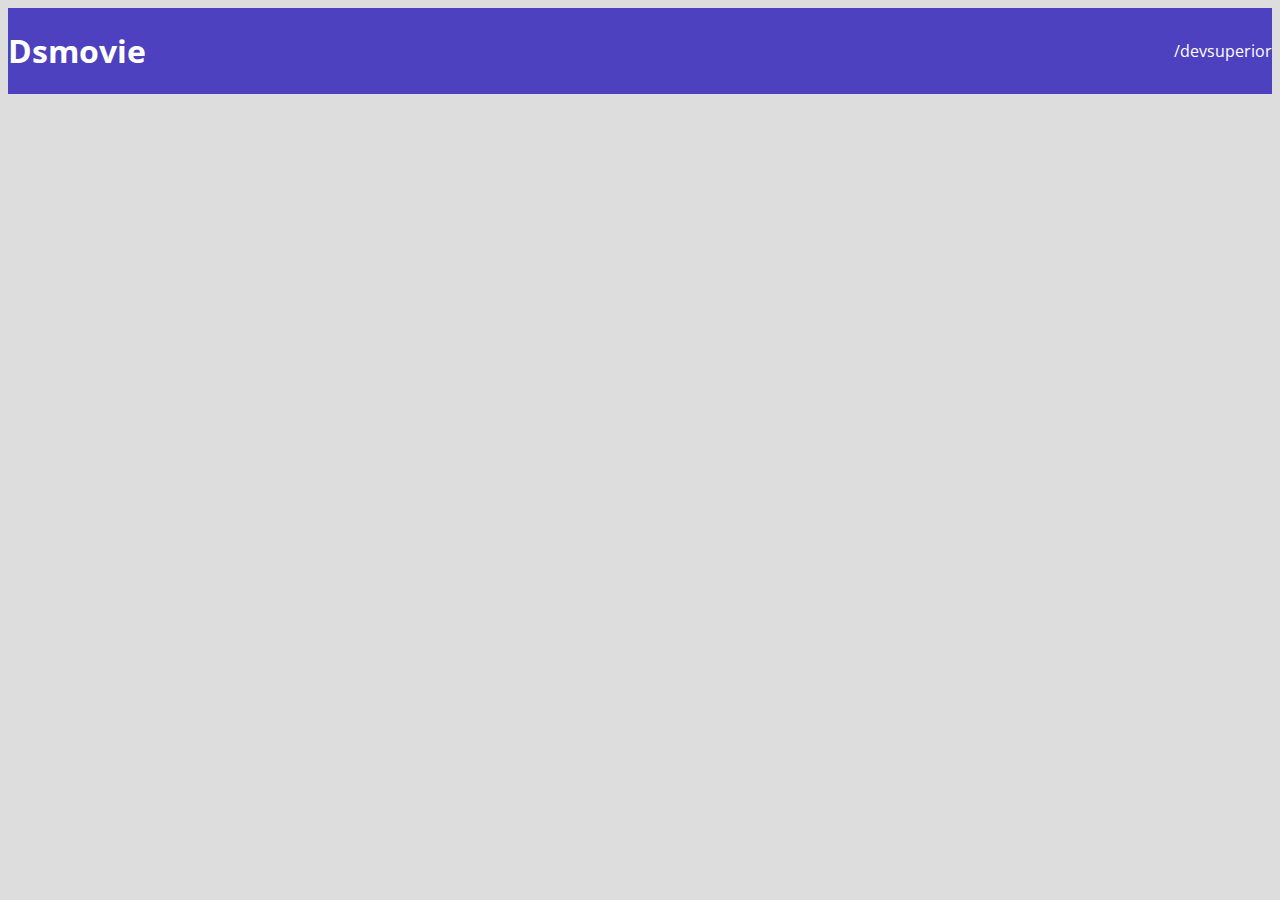
==== index.html @ 6c4e078e "Barra superior PARTE 1" ====
<!DOCTYPE html>
<html lang="pt-br">
<head>
  <meta charset="UTF-8">
  <meta http-equiv="X-UA-Compatible" content="IE=edge">
  <meta name="viewport" content="width=device-width, initial-scale=1.0">
  <title>Dsmovie</title>
  <link href="https://cdn.jsdelivr.net/npm/bootstrap@5.1.3/dist/css/bootstrap.min.css" rel="stylesheet" integrity="sha384-1BmE4kWBq78iYhFldvKuhfTAU6auU8tT94WrHftjDbrCEXSU1oBoqyl2QvZ6jIW3" crossorigin="anonymous">
  <link rel="stylesheet" href="css/styles.css">

</head>
<body>
 <header>
   <nav class="container">
     <h1>Dsmovie</h1>
     <a href="https://github.com/devsuperior" >/devsuperior</a>
   </nav>
 </header>
</body>
</html>
---- css/styles.css ----
@import url('https://fonts.googleapis.com/css2?family=Open+Sans:wght@300;400;700&display=swap');
* {
  box-sizing: border-box;
  font-family: 'Open Sans', sans-serif;
}

html, body {
  background-color: #ddd;
}

header {
  background-color: #4D41C0;
  color: #FFFF;
  ;
}

nav {
  display: flex;
  align-items: center;
  justify-content: space-between;
}

a,a:hover {
  text-decoration: none;
  color: unset;
}
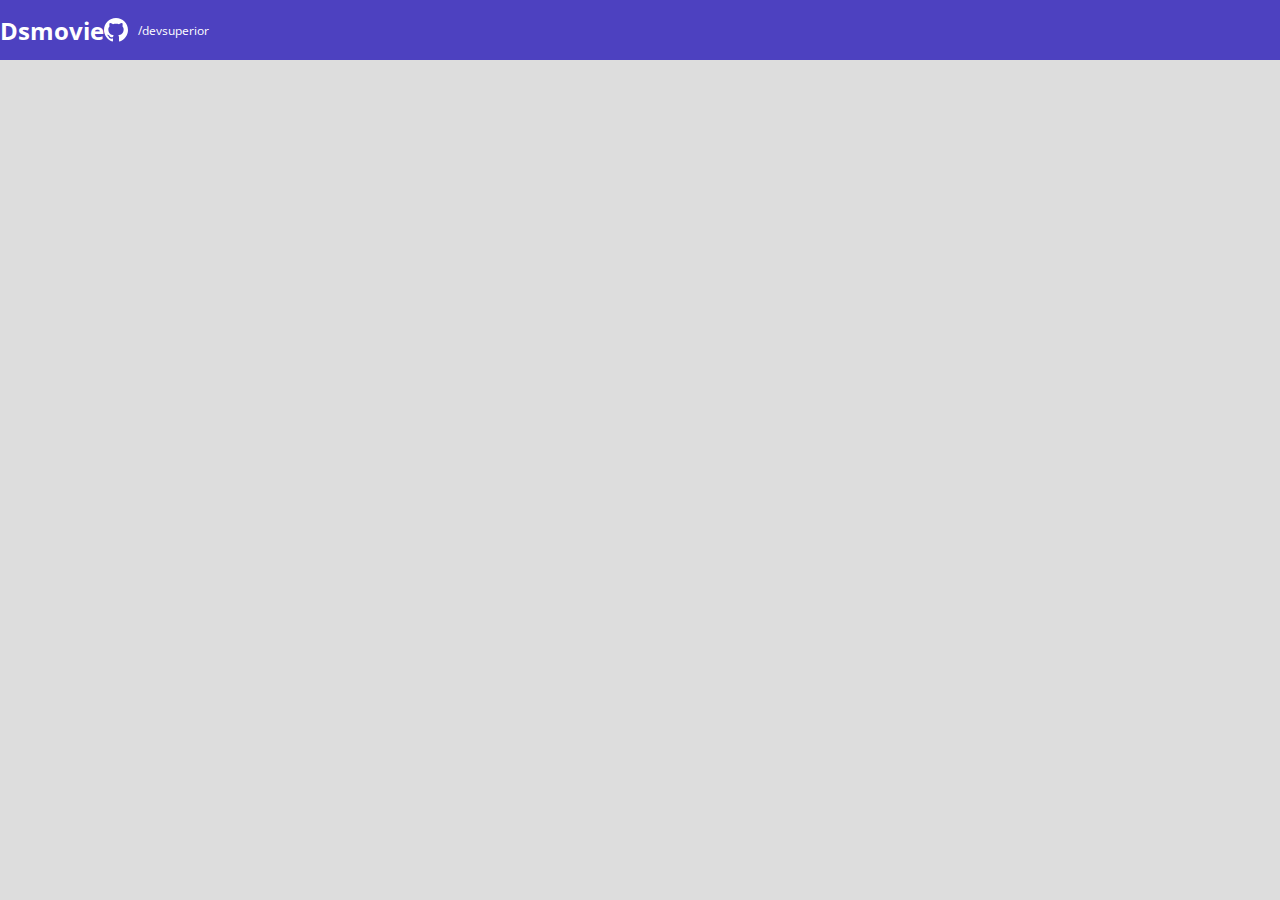
==== commit e75e3b6f: "Barra superior PARTE 2" ====
--- a/index.html
+++ b/index.html
@@ -13,7 +13,11 @@
  <header>
    <nav class="container">
      <h1>Dsmovie</h1>
-     <a href="https://github.com/devsuperior" >/devsuperior</a>
+     <div class="dsmovia-contact-container">
+      <img src="img/github.svg" alt="github">
+      <a href="https://github.com/devsuperior" >/devsuperior</a>
+     </div>
+     
    </nav>
  </header>
 </body>
--- a/css/styles.css
+++ b/css/styles.css
@@ -1,17 +1,31 @@
 @import url('https://fonts.googleapis.com/css2?family=Open+Sans:wght@300;400;700&display=swap');
+
+:root {
+  --bg-gray: #ddd;
+  --color-primary: #4D41C0;
+  --white: #fff;
+}
+
 * {
+  margin: 0;
   box-sizing: border-box;
   font-family: 'Open Sans', sans-serif;
 }
 
+h1,h2,h3,h4,h5,h6 {
+  margin: 0;
+}
+
 html, body {
-  background-color: #ddd;
+  background-color: var(--bg-gray);
 }
 
 header {
-  background-color: #4D41C0;
-  color: #FFFF;
-  ;
+  background-color: var(--color-primary);
+  color: var(--white);
+  height: 60px;
+  display: flex;
+  align-items: center;
 }
 
 nav {
@@ -20,7 +34,25 @@
   justify-content: space-between;
 }
 
+nav h1 {
+  font-size: 24px;
+  font-weight: 700;
+}
+
+nav a {
+  font-size: 12px;
+  font-weight: 400;
+}
+
 a,a:hover {
   text-decoration: none;
   color: unset;
+}
+
+.dsmovia-contact-container{
+  display: flex;
+  align-items: center;
+}
+.dsmovia-contact-container img{
+  margin-right: 10px;
 }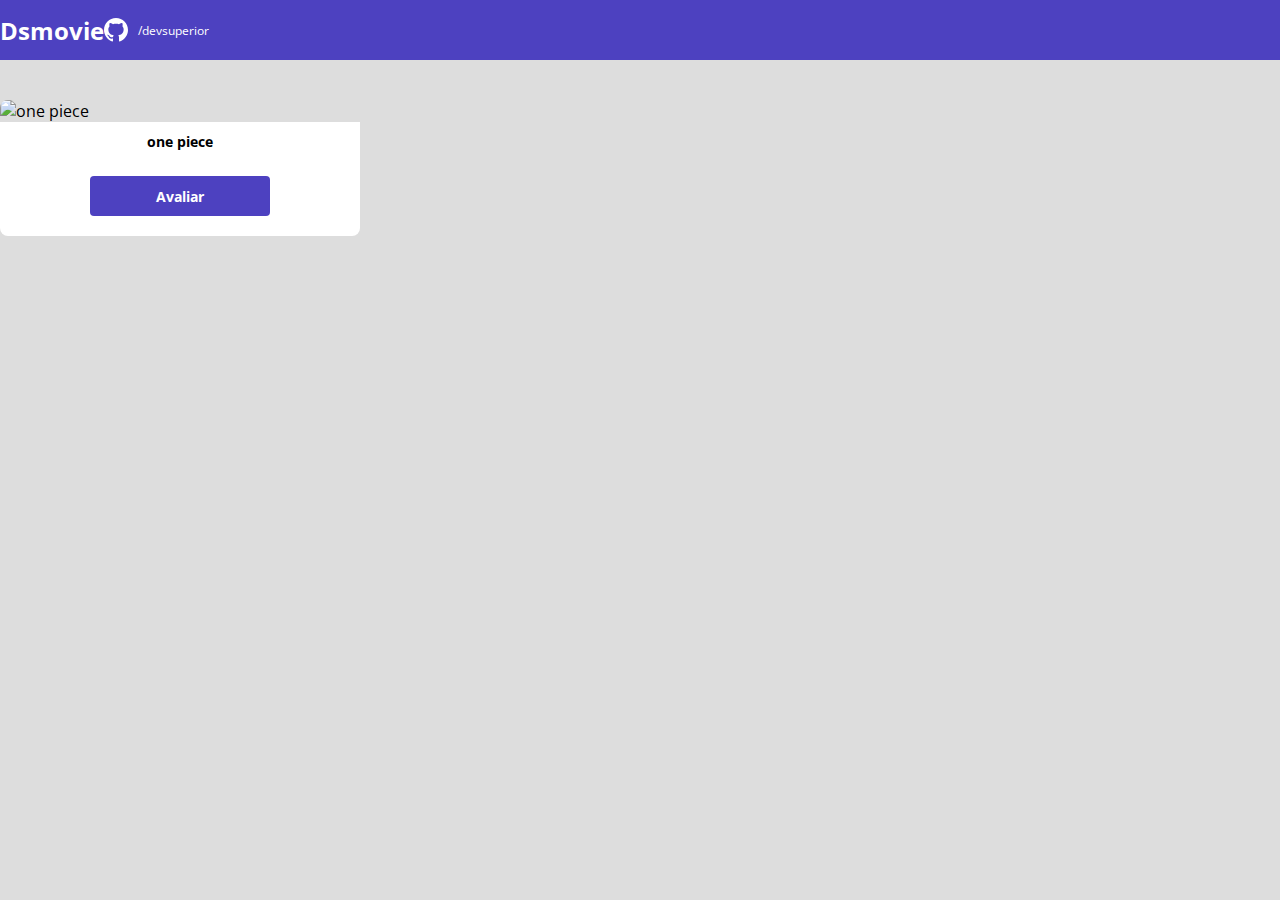
==== commit 56ada08d: "Card de filme" ====
--- a/index.html
+++ b/index.html
@@ -20,5 +20,18 @@
      
    </nav>
  </header>
+ <main>
+   <section id="dsmovie-card-list" class="container">
+     <div class="dsmovie-card">
+     <img src="https://www.themoviedb.org/t/p/w533_and_h300_bestv2/iCK2cw43Zb4dppHvufJg0RXaVes.jpg" alt="one piece">
+     <div class="dsmovie-card-description">
+       <h3>one piece</h3>
+       <a class="dsmovie-btn" href="form.htlm">Avaliar</a>
+      
+     </div>
+
+     </div>
+   </section>
+ </main>
 </body>
 </html>--- a/css/styles.css
+++ b/css/styles.css
@@ -2,6 +2,7 @@
 
 :root {
   --bg-gray: #ddd;
+  --text-gray:#4a4a4a;
   --color-primary: #4D41C0;
   --white: #fff;
 }
@@ -55,4 +56,46 @@
 }
 .dsmovia-contact-container img{
   margin-right: 10px;
+}
+#dsmovie-card-list{
+  padding: 40px 0;
+}
+
+.dsmovie-card{
+  width: 360px;
+ 
+}
+
+.dsmovie-card img{
+  width: 100%;
+  border-radius: 8px 8px 0 0;
+}
+
+.dsmovie-card-description{
+  background-color: var(--white);
+  padding: 10px 0 20px 0;
+  display: flex;
+  flex-direction: column;
+  align-items: center;
+  border-radius: 0 0 8px 8px;
+}
+
+.dsmovie-card-description h3{
+  font-size: 14px;
+  font-weight: 700;
+  margin-bottom: 25px;
+  
+}
+
+.dsmovie-btn, .dsmovie-btn:hover{
+  width: 180px;
+  height: 40px;
+  background-color: var(--color-primary);
+  color: var(--white);
+  font-size: 14px;
+  font-weight: 700;
+  display: flex;
+  align-items: center;
+  justify-content: center;
+  border-radius: 4px;
 }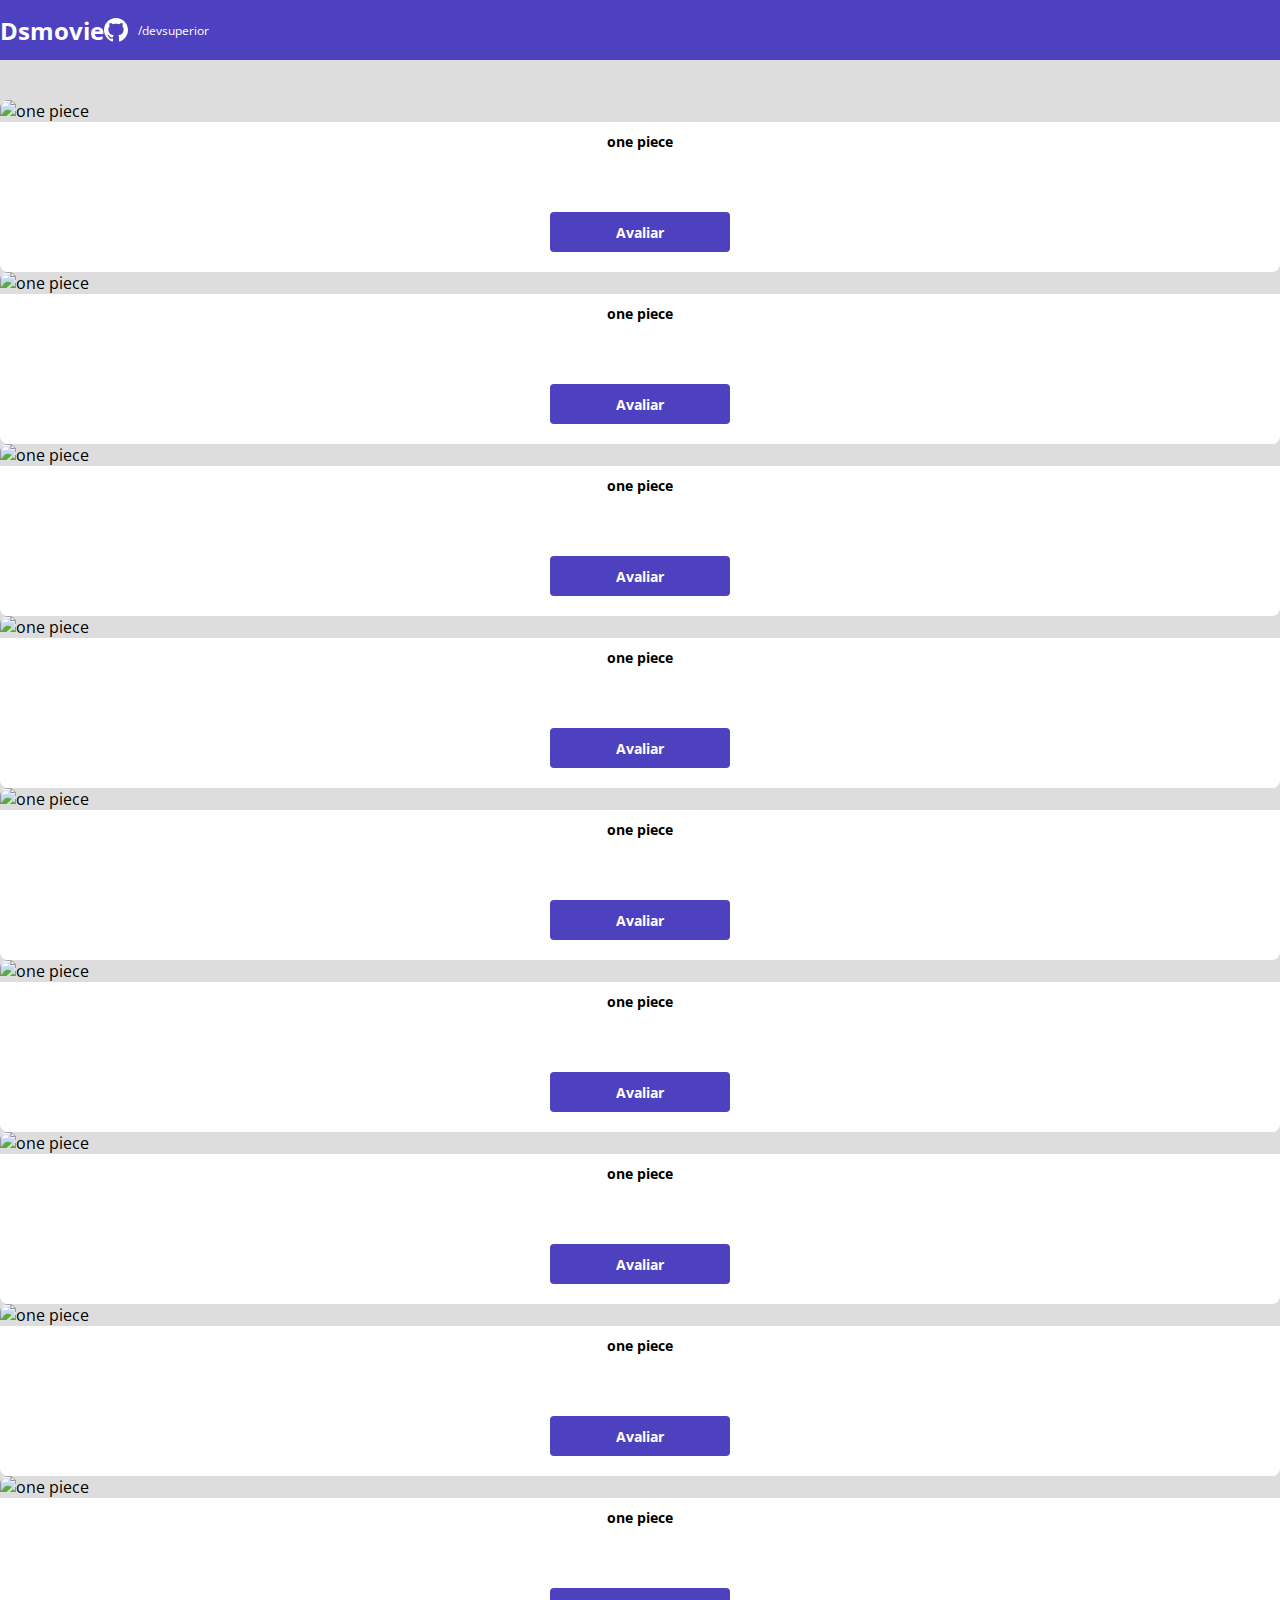
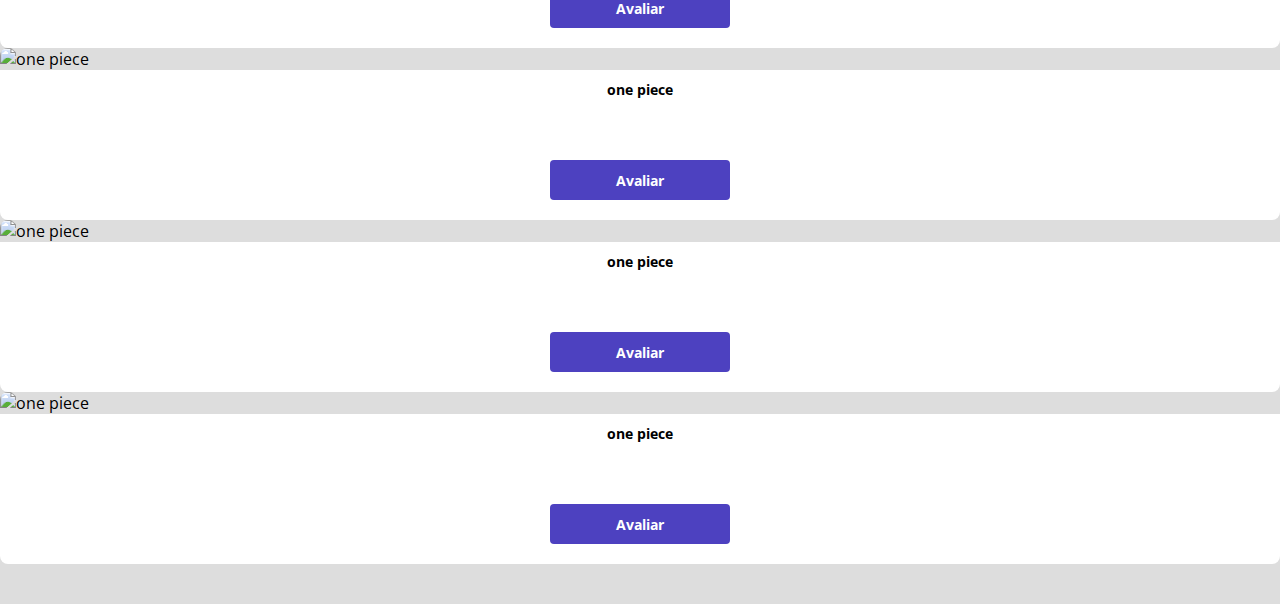
==== commit c8cadc2a: "Listagem de cards" ====
--- a/index.html
+++ b/index.html
@@ -22,15 +22,131 @@
  </header>
  <main>
    <section id="dsmovie-card-list" class="container">
-     <div class="dsmovie-card">
-     <img src="https://www.themoviedb.org/t/p/w533_and_h300_bestv2/iCK2cw43Zb4dppHvufJg0RXaVes.jpg" alt="one piece">
-     <div class="dsmovie-card-description">
-       <h3>one piece</h3>
-       <a class="dsmovie-btn" href="form.htlm">Avaliar</a>
-      
-     </div>
+    
+<div class="row">
+  <div class="col-sm-6 col-lg-4 col-xl-3 mb-3">
+    <div class="dsmovie-card">
+      <img src="https://www.themoviedb.org/t/p/w533_and_h300_bestv2/iCK2cw43Zb4dppHvufJg0RXaVes.jpg" alt="one piece">
+      <div class="dsmovie-card-description">
+        <h3>one piece</h3>
+        <a class="dsmovie-btn" href="form.htlm">Avaliar</a>
+      </div>
+      </div>
+  </div>
 
-     </div>
+  <div class="col-sm-6 col-lg-4 col-xl-3 mb-3">
+    <div class="dsmovie-card">
+      <img src="https://www.themoviedb.org/t/p/w533_and_h300_bestv2/iCK2cw43Zb4dppHvufJg0RXaVes.jpg" alt="one piece">
+      <div class="dsmovie-card-description">
+        <h3>one piece</h3>
+        <a class="dsmovie-btn" href="form.htlm">Avaliar</a>
+      </div>
+      </div>
+  </div>
+
+  <div class="col-sm-6 col-lg-4 col-xl-3 mb-3">
+    <div class="dsmovie-card">
+      <img src="https://www.themoviedb.org/t/p/w533_and_h300_bestv2/iCK2cw43Zb4dppHvufJg0RXaVes.jpg" alt="one piece">
+      <div class="dsmovie-card-description">
+        <h3>one piece</h3>
+        <a class="dsmovie-btn" href="form.htlm">Avaliar</a>
+      </div>
+      </div>
+  </div>
+
+  <div class="col-sm-6 col-lg-4 col-xl-3 mb-3">
+    <div class="dsmovie-card">
+      <img src="https://www.themoviedb.org/t/p/w533_and_h300_bestv2/iCK2cw43Zb4dppHvufJg0RXaVes.jpg" alt="one piece">
+      <div class="dsmovie-card-description">
+        <h3>one piece</h3>
+        <a class="dsmovie-btn" href="form.htlm">Avaliar</a>
+      </div>
+      </div>
+  </div>
+
+  <div class="col-sm-6 col-lg-4 col-xl-3 mb-3">
+    <div class="dsmovie-card">
+      <img src="https://www.themoviedb.org/t/p/w533_and_h300_bestv2/iCK2cw43Zb4dppHvufJg0RXaVes.jpg" alt="one piece">
+      <div class="dsmovie-card-description">
+        <h3>one piece</h3>
+        <a class="dsmovie-btn" href="form.htlm">Avaliar</a>
+      </div>
+      </div>
+  </div>
+  
+  <div class="col-sm-6 col-lg-4 col-xl-3 mb-3">
+    <div class="dsmovie-card">
+      <img src="https://www.themoviedb.org/t/p/w533_and_h300_bestv2/iCK2cw43Zb4dppHvufJg0RXaVes.jpg" alt="one piece">
+      <div class="dsmovie-card-description">
+        <h3>one piece</h3>
+        <a class="dsmovie-btn" href="form.htlm">Avaliar</a>
+      </div>
+      </div>
+  </div>
+
+  <div class="col-sm-6 col-lg-4 col-xl-3 mb-3">
+    <div class="dsmovie-card">
+      <img src="https://www.themoviedb.org/t/p/w533_and_h300_bestv2/iCK2cw43Zb4dppHvufJg0RXaVes.jpg" alt="one piece">
+      <div class="dsmovie-card-description">
+        <h3>one piece</h3>
+        <a class="dsmovie-btn" href="form.htlm">Avaliar</a>
+      </div>
+      </div>
+  </div>
+
+  <div class="col-sm-6 col-lg-4 col-xl-3 mb-3">
+    <div class="dsmovie-card">
+      <img src="https://www.themoviedb.org/t/p/w533_and_h300_bestv2/iCK2cw43Zb4dppHvufJg0RXaVes.jpg" alt="one piece">
+      <div class="dsmovie-card-description">
+        <h3>one piece</h3>
+        <a class="dsmovie-btn" href="form.htlm">Avaliar</a>
+      </div>
+      </div>
+  </div>
+
+  <div class="col-sm-6 col-lg-4 col-xl-3 mb-3">
+    <div class="dsmovie-card">
+      <img src="https://www.themoviedb.org/t/p/w533_and_h300_bestv2/iCK2cw43Zb4dppHvufJg0RXaVes.jpg" alt="one piece">
+      <div class="dsmovie-card-description">
+        <h3>one piece</h3>
+        <a class="dsmovie-btn" href="form.htlm">Avaliar</a>
+      </div>
+      </div>
+  </div>
+
+  <div class="col-sm-6 col-lg-4 col-xl-3 mb-3">
+    <div class="dsmovie-card">
+      <img src="https://www.themoviedb.org/t/p/w533_and_h300_bestv2/iCK2cw43Zb4dppHvufJg0RXaVes.jpg" alt="one piece">
+      <div class="dsmovie-card-description">
+        <h3>one piece</h3>
+        <a class="dsmovie-btn" href="form.htlm">Avaliar</a>
+      </div>
+      </div>
+  </div>
+
+  <div class="col-sm-6 col-lg-4 col-xl-3 mb-3">
+    <div class="dsmovie-card">
+      <img src="https://www.themoviedb.org/t/p/w533_and_h300_bestv2/iCK2cw43Zb4dppHvufJg0RXaVes.jpg" alt="one piece">
+      <div class="dsmovie-card-description">
+        <h3>one piece</h3>
+        <a class="dsmovie-btn" href="form.htlm">Avaliar</a>
+      </div>
+      </div>
+  </div>
+
+  <div class="col-sm-6 col-lg-4 col-xl-3 mb-3">
+    <div class="dsmovie-card">
+      <img src="https://www.themoviedb.org/t/p/w533_and_h300_bestv2/iCK2cw43Zb4dppHvufJg0RXaVes.jpg" alt="one piece">
+      <div class="dsmovie-card-description">
+        <h3>one piece</h3>
+        <a class="dsmovie-btn" href="form.htlm">Avaliar</a>
+      </div>
+      </div>
+  </div>
+    
+</div>
+
+   
    </section>
  </main>
 </body>
--- a/css/styles.css
+++ b/css/styles.css
@@ -62,7 +62,7 @@
 }
 
 .dsmovie-card{
-  width: 360px;
+  width: 100%;
  
 }
 
@@ -73,17 +73,20 @@
 
 .dsmovie-card-description{
   background-color: var(--white);
-  padding: 10px 0 20px 0;
+  padding: 10px 20px 20px 20px;
   display: flex;
   flex-direction: column;
   align-items: center;
+  justify-content: space-between;
   border-radius: 0 0 8px 8px;
+  min-height: 150px;
 }
 
 .dsmovie-card-description h3{
   font-size: 14px;
   font-weight: 700;
   margin-bottom: 25px;
+  text-align: center;
   
 }
 
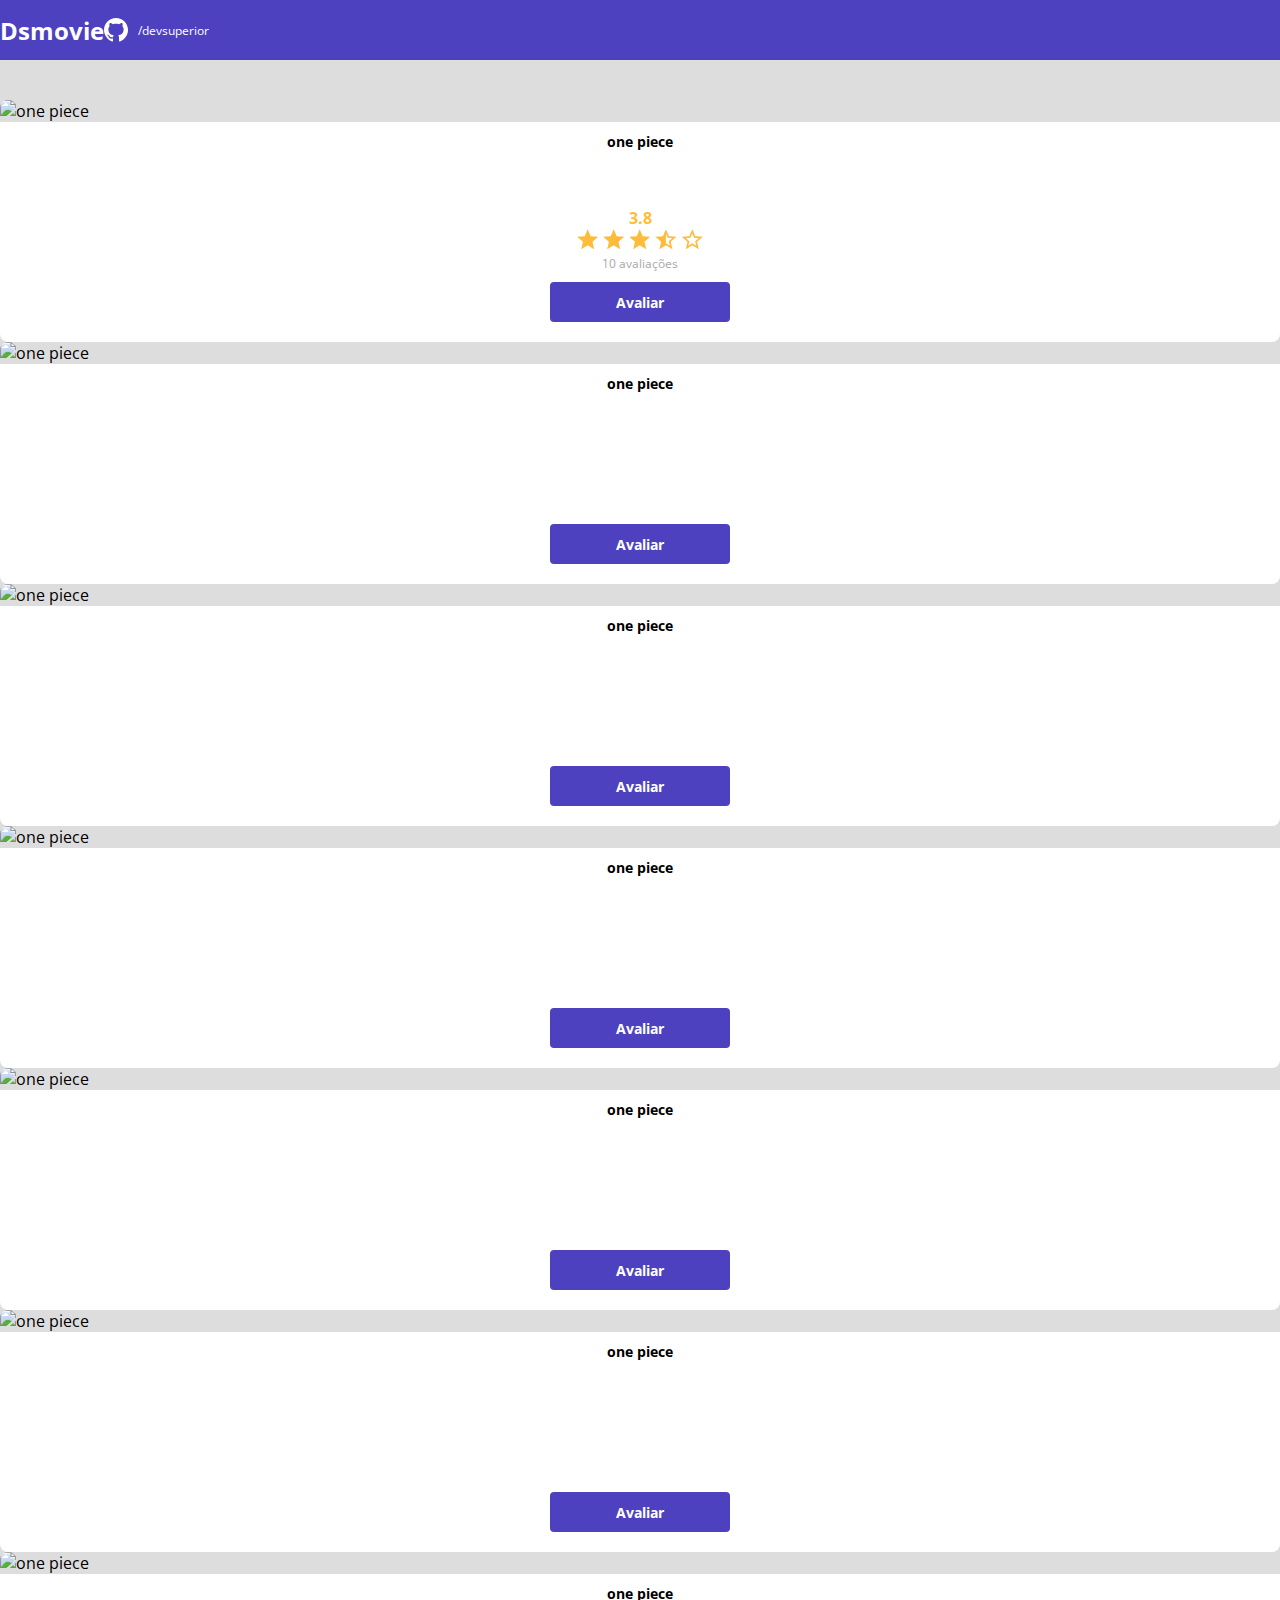
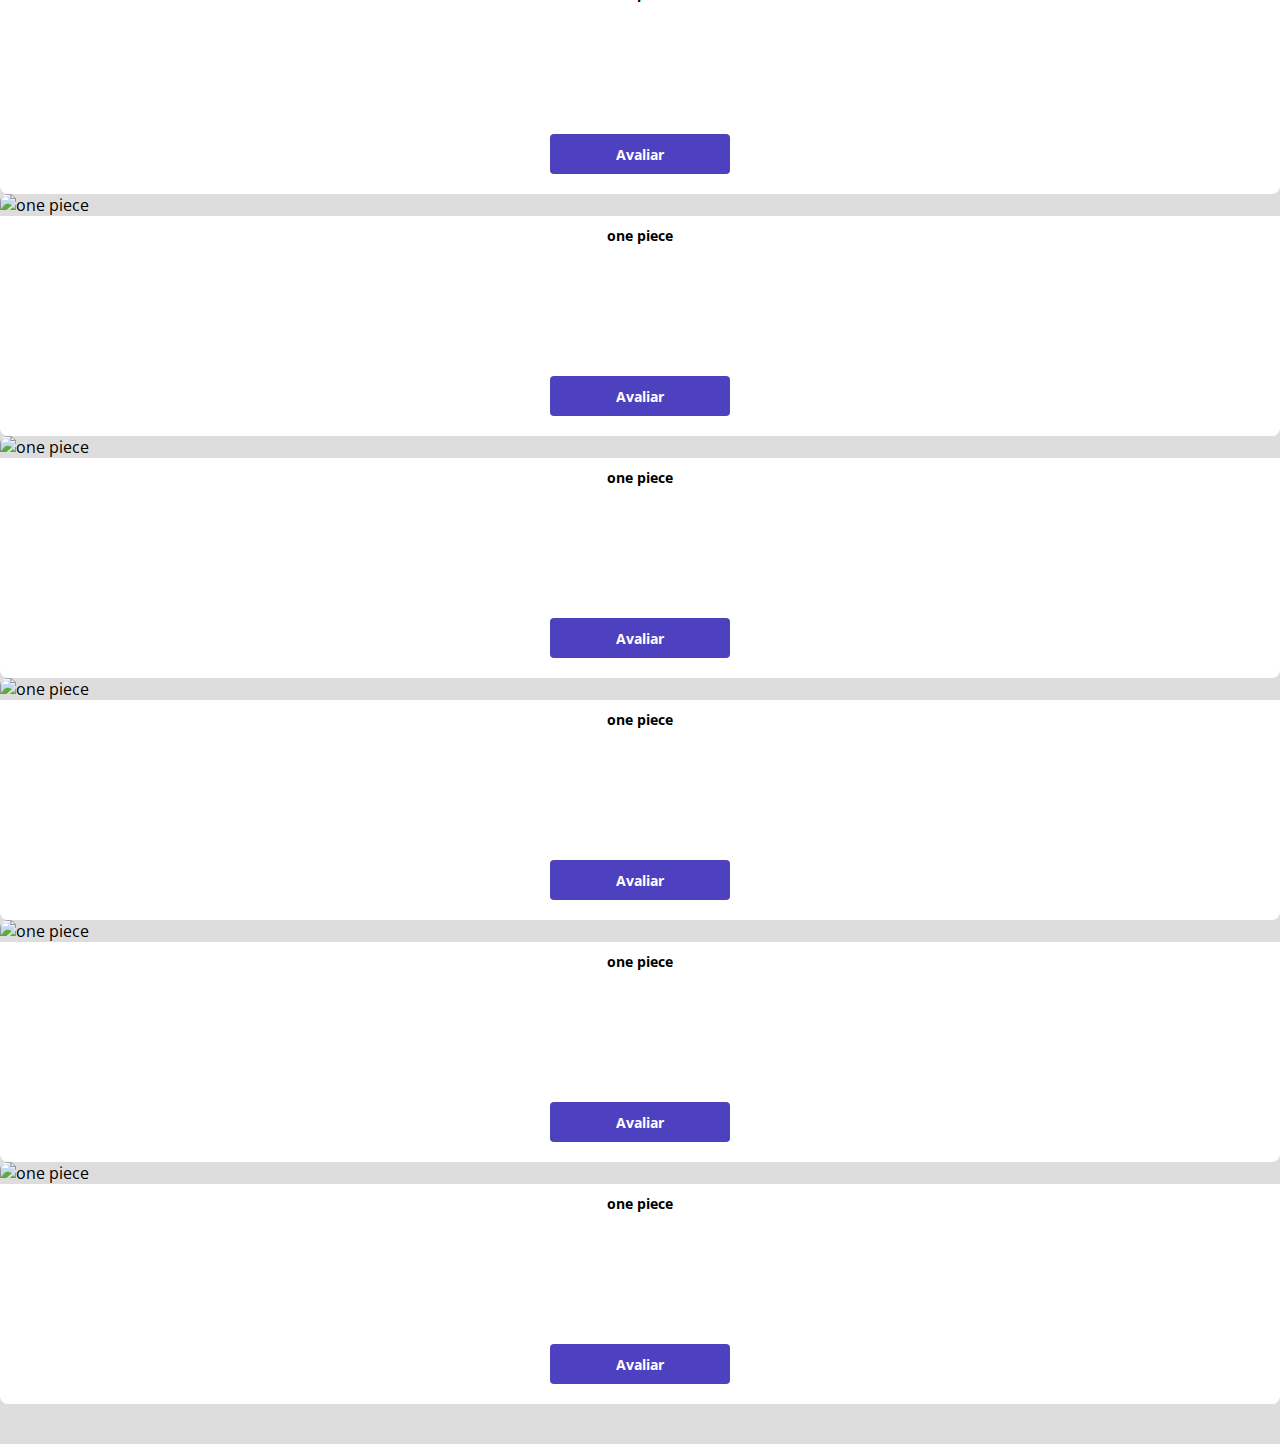
==== commit 3153f987: "Avaliação com estrelas" ====
--- a/index.html
+++ b/index.html
@@ -29,7 +29,30 @@
       <img src="https://www.themoviedb.org/t/p/w533_and_h300_bestv2/iCK2cw43Zb4dppHvufJg0RXaVes.jpg" alt="one piece">
       <div class="dsmovie-card-description">
         <h3>one piece</h3>
-        <a class="dsmovie-btn" href="form.htlm">Avaliar</a>
+        <div class="dsmovie-card-description-bottom">
+          <h4>3.8</h4>
+          <div>
+            <img src="img/star-full.svg" alt="star">
+            <img src="img/star-full.svg" alt="star">
+            <img src="img/star-full.svg" alt="star">
+            <img src="img/star-half.svg" alt="star">
+            <img src="img/star-empty.svg" alt="star">
+          </div>
+          <p>10 avaliações</p>
+          <a class="dsmovie-btn" href="form.html">Avaliar</a>
+        </div>
+
+        </div>
+        
+      </div>
+  </div>
+
+  <div class="col-sm-6 col-lg-4 col-xl-3 mb-3">
+    <div class="dsmovie-card">
+      <img src="https://www.themoviedb.org/t/p/w533_and_h300_bestv2/iCK2cw43Zb4dppHvufJg0RXaVes.jpg" alt="one piece">
+      <div class="dsmovie-card-description">
+        <h3>one piece</h3>
+        <a class="dsmovie-btn" href="form.html">Avaliar</a>
       </div>
       </div>
   </div>
@@ -39,7 +62,7 @@
       <img src="https://www.themoviedb.org/t/p/w533_and_h300_bestv2/iCK2cw43Zb4dppHvufJg0RXaVes.jpg" alt="one piece">
       <div class="dsmovie-card-description">
         <h3>one piece</h3>
-        <a class="dsmovie-btn" href="form.htlm">Avaliar</a>
+        <a class="dsmovie-btn" href="form.html">Avaliar</a>
       </div>
       </div>
   </div>
@@ -49,7 +72,7 @@
       <img src="https://www.themoviedb.org/t/p/w533_and_h300_bestv2/iCK2cw43Zb4dppHvufJg0RXaVes.jpg" alt="one piece">
       <div class="dsmovie-card-description">
         <h3>one piece</h3>
-        <a class="dsmovie-btn" href="form.htlm">Avaliar</a>
+        <a class="dsmovie-btn" href="form.html">Avaliar</a>
       </div>
       </div>
   </div>
@@ -59,7 +82,17 @@
       <img src="https://www.themoviedb.org/t/p/w533_and_h300_bestv2/iCK2cw43Zb4dppHvufJg0RXaVes.jpg" alt="one piece">
       <div class="dsmovie-card-description">
         <h3>one piece</h3>
-        <a class="dsmovie-btn" href="form.htlm">Avaliar</a>
+        <a class="dsmovie-btn" href="form.html">Avaliar</a>
+      </div>
+      </div>
+  </div>
+  
+  <div class="col-sm-6 col-lg-4 col-xl-3 mb-3">
+    <div class="dsmovie-card">
+      <img src="https://www.themoviedb.org/t/p/w533_and_h300_bestv2/iCK2cw43Zb4dppHvufJg0RXaVes.jpg" alt="one piece">
+      <div class="dsmovie-card-description">
+        <h3>one piece</h3>
+        <a class="dsmovie-btn" href="form.html">Avaliar</a>
       </div>
       </div>
   </div>
@@ -69,17 +102,7 @@
       <img src="https://www.themoviedb.org/t/p/w533_and_h300_bestv2/iCK2cw43Zb4dppHvufJg0RXaVes.jpg" alt="one piece">
       <div class="dsmovie-card-description">
         <h3>one piece</h3>
-        <a class="dsmovie-btn" href="form.htlm">Avaliar</a>
-      </div>
-      </div>
-  </div>
-  
-  <div class="col-sm-6 col-lg-4 col-xl-3 mb-3">
-    <div class="dsmovie-card">
-      <img src="https://www.themoviedb.org/t/p/w533_and_h300_bestv2/iCK2cw43Zb4dppHvufJg0RXaVes.jpg" alt="one piece">
-      <div class="dsmovie-card-description">
-        <h3>one piece</h3>
-        <a class="dsmovie-btn" href="form.htlm">Avaliar</a>
+        <a class="dsmovie-btn" href="form.html">Avaliar</a>
       </div>
       </div>
   </div>
@@ -89,7 +112,7 @@
       <img src="https://www.themoviedb.org/t/p/w533_and_h300_bestv2/iCK2cw43Zb4dppHvufJg0RXaVes.jpg" alt="one piece">
       <div class="dsmovie-card-description">
         <h3>one piece</h3>
-        <a class="dsmovie-btn" href="form.htlm">Avaliar</a>
+        <a class="dsmovie-btn" href="form.html">Avaliar</a>
       </div>
       </div>
   </div>
@@ -99,7 +122,7 @@
       <img src="https://www.themoviedb.org/t/p/w533_and_h300_bestv2/iCK2cw43Zb4dppHvufJg0RXaVes.jpg" alt="one piece">
       <div class="dsmovie-card-description">
         <h3>one piece</h3>
-        <a class="dsmovie-btn" href="form.htlm">Avaliar</a>
+        <a class="dsmovie-btn" href="form.html">Avaliar</a>
       </div>
       </div>
   </div>
@@ -109,7 +132,7 @@
       <img src="https://www.themoviedb.org/t/p/w533_and_h300_bestv2/iCK2cw43Zb4dppHvufJg0RXaVes.jpg" alt="one piece">
       <div class="dsmovie-card-description">
         <h3>one piece</h3>
-        <a class="dsmovie-btn" href="form.htlm">Avaliar</a>
+        <a class="dsmovie-btn" href="form.html">Avaliar</a>
       </div>
       </div>
   </div>
@@ -119,7 +142,7 @@
       <img src="https://www.themoviedb.org/t/p/w533_and_h300_bestv2/iCK2cw43Zb4dppHvufJg0RXaVes.jpg" alt="one piece">
       <div class="dsmovie-card-description">
         <h3>one piece</h3>
-        <a class="dsmovie-btn" href="form.htlm">Avaliar</a>
+        <a class="dsmovie-btn" href="form.html">Avaliar</a>
       </div>
       </div>
   </div>
@@ -129,17 +152,7 @@
       <img src="https://www.themoviedb.org/t/p/w533_and_h300_bestv2/iCK2cw43Zb4dppHvufJg0RXaVes.jpg" alt="one piece">
       <div class="dsmovie-card-description">
         <h3>one piece</h3>
-        <a class="dsmovie-btn" href="form.htlm">Avaliar</a>
-      </div>
-      </div>
-  </div>
-
-  <div class="col-sm-6 col-lg-4 col-xl-3 mb-3">
-    <div class="dsmovie-card">
-      <img src="https://www.themoviedb.org/t/p/w533_and_h300_bestv2/iCK2cw43Zb4dppHvufJg0RXaVes.jpg" alt="one piece">
-      <div class="dsmovie-card-description">
-        <h3>one piece</h3>
-        <a class="dsmovie-btn" href="form.htlm">Avaliar</a>
+        <a class="dsmovie-btn" href="form.html">Avaliar</a>
       </div>
       </div>
   </div>
--- a/css/styles.css
+++ b/css/styles.css
@@ -5,6 +5,8 @@
   --text-gray:#4a4a4a;
   --color-primary: #4D41C0;
   --white: #fff;
+  --text-light-gray: #aaa;
+  --star-yellow: #FFBB3A;
 }
 
 * {
@@ -79,7 +81,7 @@
   align-items: center;
   justify-content: space-between;
   border-radius: 0 0 8px 8px;
-  min-height: 150px;
+  height: 220px;
 }
 
 .dsmovie-card-description h3{
@@ -88,6 +90,27 @@
   margin-bottom: 25px;
   text-align: center;
   
+}
+.dsmovie-card-description-bottom{
+  display: flex;
+  flex-direction: column;
+  align-items: center;
+}
+.dsmovie-card-description-bottom p {
+  font-size: 12px;
+  font-weight: 400;
+  color: var(--text-light-gray);
+  margin-bottom: 10px;
+}
+
+.dsmovie-card-description-bottom h4{
+  font-size: 16px;
+  font-weight: 700;
+  color: var(--star-yellow);
+}
+
+.dsmovie-card-description-bottom img {
+width:  22px;
 }
 
 .dsmovie-btn, .dsmovie-btn:hover{
@@ -101,4 +124,41 @@
   align-items: center;
   justify-content: center;
   border-radius: 4px;
+  border: 0;
+}
+
+.dsmovie-form-container{
+  padding: 40px 0;
+  max-width: 480px;
+}
+
+.dsmovie-form-description{
+background-color: var(--white);
+padding: 20px;
+display: flex;
+flex-direction: column;
+align-items: center;
+border-radius: 0 0 8px 8px;
+}
+.dsmovie-form{
+  width: 100%;
+}
+.dsmovie-form-description h3{
+  font-size: 13px;
+  font-weight: 700;
+  margin-bottom: 20px;
+}
+.dsmovie-form-group {
+  margin-bottom: 20px;
+}
+.dsmovie-form-group label{
+font-size:  12px;
+color: var(--text-light-gray)
+}
+.dsmovie-form-btn-container{
+  height: 100px;
+  display: flex;
+  flex-direction: column;
+  align-items: center;
+  justify-content: space-between;
 }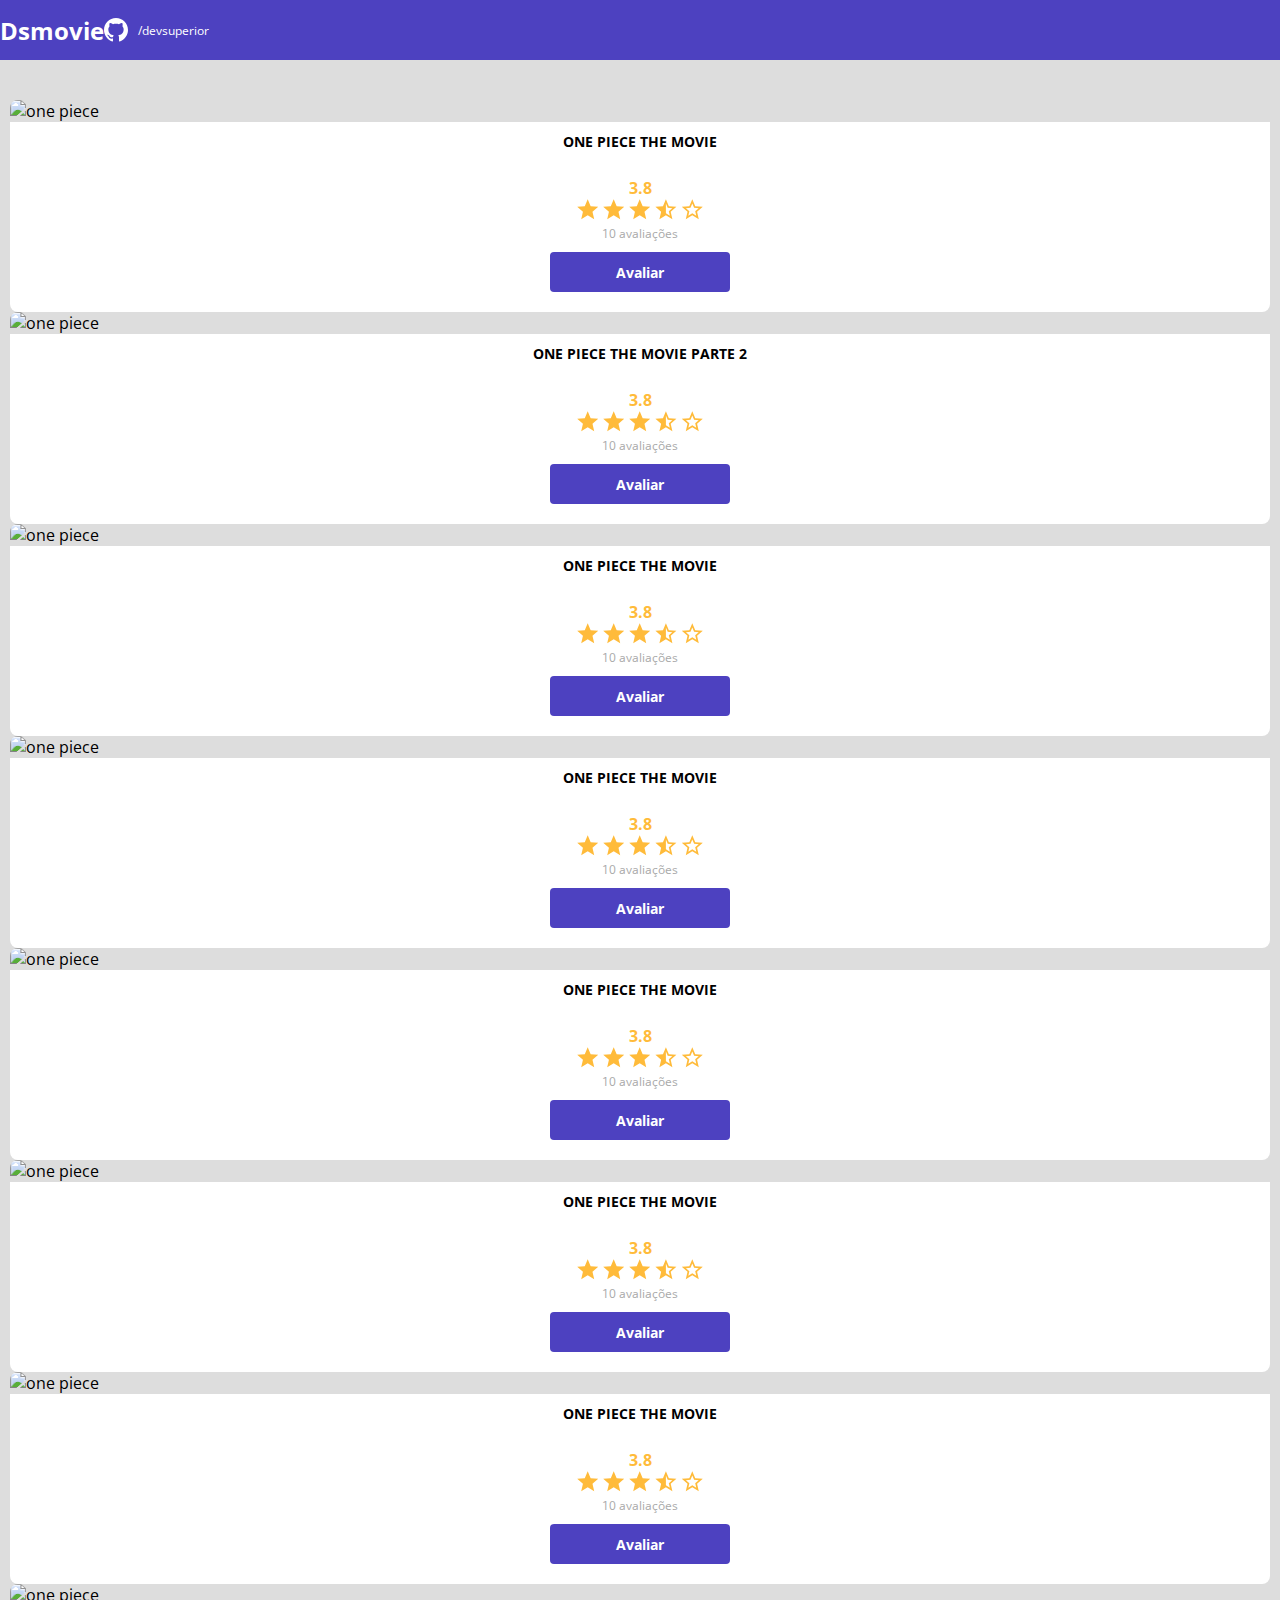
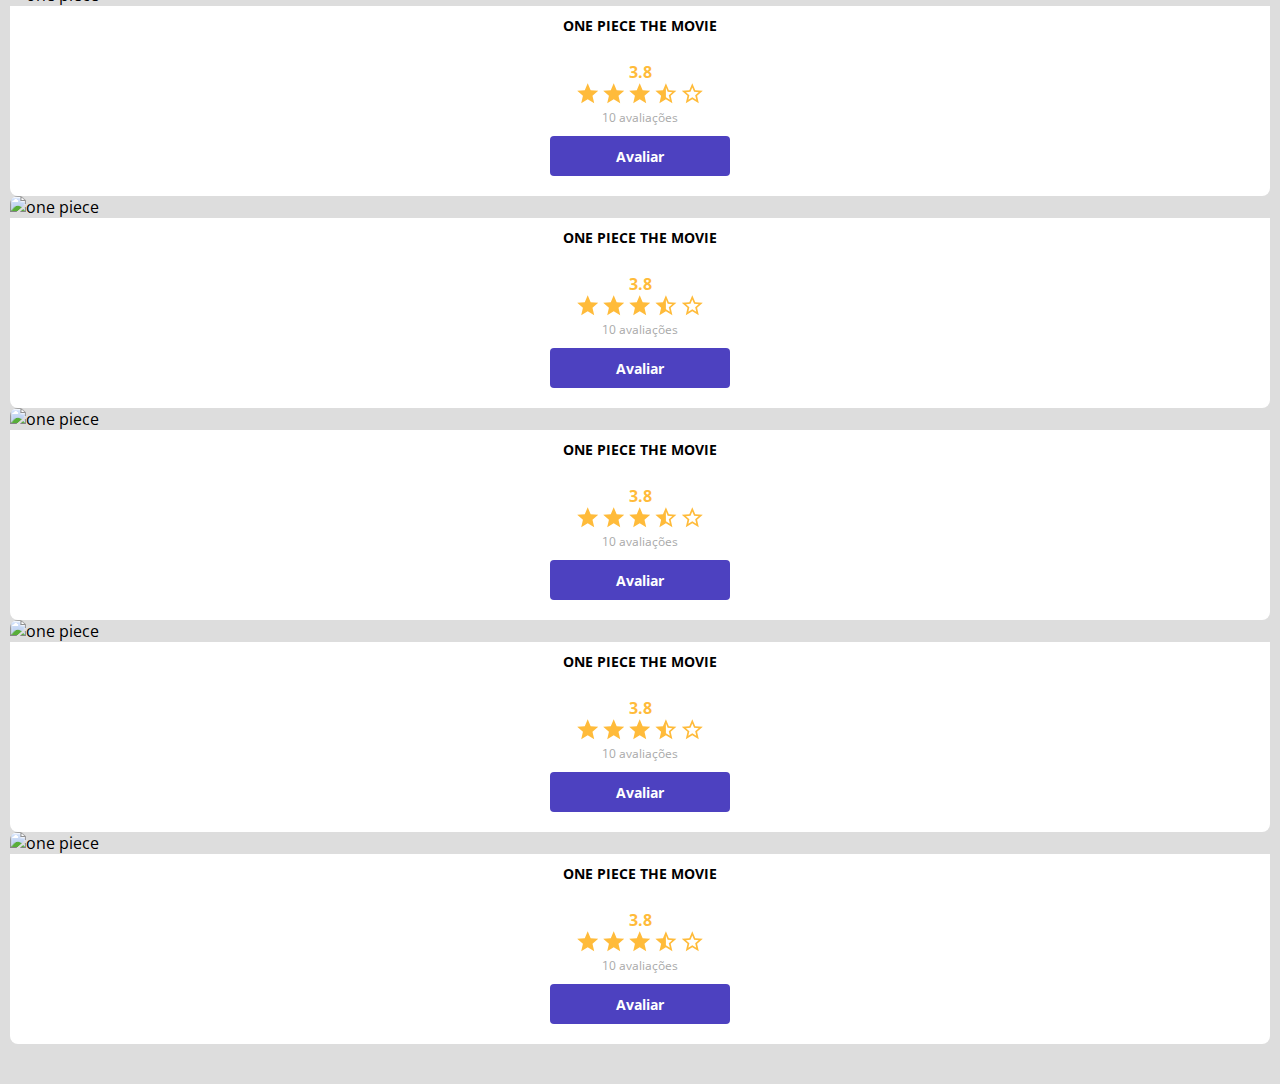
==== commit 8c67c97b: "Polimento da listagem" ====
--- a/index.html
+++ b/index.html
@@ -24,138 +24,260 @@
    <section id="dsmovie-card-list" class="container">
     
 <div class="row">
-  <div class="col-sm-6 col-lg-4 col-xl-3 mb-3">
-    <div class="dsmovie-card">
-      <img src="https://www.themoviedb.org/t/p/w533_and_h300_bestv2/iCK2cw43Zb4dppHvufJg0RXaVes.jpg" alt="one piece">
-      <div class="dsmovie-card-description">
-        <h3>one piece</h3>
-        <div class="dsmovie-card-description-bottom">
-          <h4>3.8</h4>
-          <div>
-            <img src="img/star-full.svg" alt="star">
-            <img src="img/star-full.svg" alt="star">
-            <img src="img/star-full.svg" alt="star">
-            <img src="img/star-half.svg" alt="star">
-            <img src="img/star-empty.svg" alt="star">
-          </div>
-          <p>10 avaliações</p>
-          <a class="dsmovie-btn" href="form.html">Avaliar</a>
-        </div>
-
-        </div>
-        
-      </div>
-  </div>
-
-  <div class="col-sm-6 col-lg-4 col-xl-3 mb-3">
-    <div class="dsmovie-card">
-      <img src="https://www.themoviedb.org/t/p/w533_and_h300_bestv2/iCK2cw43Zb4dppHvufJg0RXaVes.jpg" alt="one piece">
-      <div class="dsmovie-card-description">
-        <h3>one piece</h3>
-        <a class="dsmovie-btn" href="form.html">Avaliar</a>
-      </div>
-      </div>
-  </div>
-
-  <div class="col-sm-6 col-lg-4 col-xl-3 mb-3">
-    <div class="dsmovie-card">
-      <img src="https://www.themoviedb.org/t/p/w533_and_h300_bestv2/iCK2cw43Zb4dppHvufJg0RXaVes.jpg" alt="one piece">
-      <div class="dsmovie-card-description">
-        <h3>one piece</h3>
-        <a class="dsmovie-btn" href="form.html">Avaliar</a>
-      </div>
-      </div>
-  </div>
-
-  <div class="col-sm-6 col-lg-4 col-xl-3 mb-3">
-    <div class="dsmovie-card">
-      <img src="https://www.themoviedb.org/t/p/w533_and_h300_bestv2/iCK2cw43Zb4dppHvufJg0RXaVes.jpg" alt="one piece">
-      <div class="dsmovie-card-description">
-        <h3>one piece</h3>
-        <a class="dsmovie-btn" href="form.html">Avaliar</a>
-      </div>
-      </div>
-  </div>
-
-  <div class="col-sm-6 col-lg-4 col-xl-3 mb-3">
-    <div class="dsmovie-card">
-      <img src="https://www.themoviedb.org/t/p/w533_and_h300_bestv2/iCK2cw43Zb4dppHvufJg0RXaVes.jpg" alt="one piece">
-      <div class="dsmovie-card-description">
-        <h3>one piece</h3>
-        <a class="dsmovie-btn" href="form.html">Avaliar</a>
-      </div>
-      </div>
-  </div>
   
   <div class="col-sm-6 col-lg-4 col-xl-3 mb-3">
     <div class="dsmovie-card">
       <img src="https://www.themoviedb.org/t/p/w533_and_h300_bestv2/iCK2cw43Zb4dppHvufJg0RXaVes.jpg" alt="one piece">
       <div class="dsmovie-card-description">
-        <h3>one piece</h3>
-        <a class="dsmovie-btn" href="form.html">Avaliar</a>
-      </div>
-      </div>
-  </div>
-
-  <div class="col-sm-6 col-lg-4 col-xl-3 mb-3">
-    <div class="dsmovie-card">
-      <img src="https://www.themoviedb.org/t/p/w533_and_h300_bestv2/iCK2cw43Zb4dppHvufJg0RXaVes.jpg" alt="one piece">
-      <div class="dsmovie-card-description">
-        <h3>one piece</h3>
-        <a class="dsmovie-btn" href="form.html">Avaliar</a>
-      </div>
-      </div>
-  </div>
-
-  <div class="col-sm-6 col-lg-4 col-xl-3 mb-3">
-    <div class="dsmovie-card">
-      <img src="https://www.themoviedb.org/t/p/w533_and_h300_bestv2/iCK2cw43Zb4dppHvufJg0RXaVes.jpg" alt="one piece">
-      <div class="dsmovie-card-description">
-        <h3>one piece</h3>
-        <a class="dsmovie-btn" href="form.html">Avaliar</a>
-      </div>
-      </div>
-  </div>
-
-  <div class="col-sm-6 col-lg-4 col-xl-3 mb-3">
-    <div class="dsmovie-card">
-      <img src="https://www.themoviedb.org/t/p/w533_and_h300_bestv2/iCK2cw43Zb4dppHvufJg0RXaVes.jpg" alt="one piece">
-      <div class="dsmovie-card-description">
-        <h3>one piece</h3>
-        <a class="dsmovie-btn" href="form.html">Avaliar</a>
-      </div>
-      </div>
-  </div>
-
-  <div class="col-sm-6 col-lg-4 col-xl-3 mb-3">
-    <div class="dsmovie-card">
-      <img src="https://www.themoviedb.org/t/p/w533_and_h300_bestv2/iCK2cw43Zb4dppHvufJg0RXaVes.jpg" alt="one piece">
-      <div class="dsmovie-card-description">
-        <h3>one piece</h3>
-        <a class="dsmovie-btn" href="form.html">Avaliar</a>
-      </div>
-      </div>
-  </div>
-
-  <div class="col-sm-6 col-lg-4 col-xl-3 mb-3">
-    <div class="dsmovie-card">
-      <img src="https://www.themoviedb.org/t/p/w533_and_h300_bestv2/iCK2cw43Zb4dppHvufJg0RXaVes.jpg" alt="one piece">
-      <div class="dsmovie-card-description">
-        <h3>one piece</h3>
-        <a class="dsmovie-btn" href="form.html">Avaliar</a>
-      </div>
-      </div>
-  </div>
-
-  <div class="col-sm-6 col-lg-4 col-xl-3 mb-3">
-    <div class="dsmovie-card">
-      <img src="https://www.themoviedb.org/t/p/w533_and_h300_bestv2/iCK2cw43Zb4dppHvufJg0RXaVes.jpg" alt="one piece">
-      <div class="dsmovie-card-description">
-        <h3>one piece</h3>
-        <a class="dsmovie-btn" href="form.html">Avaliar</a>
-      </div>
-      </div>
-  </div>
+        <h3>ONE PIECE THE MOVIE</h3>
+        <div class="dsmovie-card-description-bottom">
+          <h4>3.8</h4>
+          <div>
+            <img src="img/star-full.svg" alt="star">
+            <img src="img/star-full.svg" alt="star">
+            <img src="img/star-full.svg" alt="star">
+            <img src="img/star-half.svg" alt="star">
+            <img src="img/star-empty.svg" alt="star">
+          </div>
+          <p>10 avaliações</p>
+          <a class="dsmovie-btn" href="form.html">Avaliar</a>
+        </div>
+        </div>        
+      </div>
+  </div>
+
+  <div class="col-sm-6 col-lg-4 col-xl-3 mb-3">
+    <div class="dsmovie-card">
+      <img src="https://www.themoviedb.org/t/p/w533_and_h300_bestv2/iCK2cw43Zb4dppHvufJg0RXaVes.jpg" alt="one piece">
+      <div class="dsmovie-card-description">
+        <h3>ONE PIECE THE MOVIE PARTE 2</h3>
+        <div class="dsmovie-card-description-bottom">
+          <h4>3.8</h4>
+          <div>
+            <img src="img/star-full.svg" alt="star">
+            <img src="img/star-full.svg" alt="star">
+            <img src="img/star-full.svg" alt="star">
+            <img src="img/star-half.svg" alt="star">
+            <img src="img/star-empty.svg" alt="star">
+          </div>
+          <p>10 avaliações</p>
+          <a class="dsmovie-btn" href="form.html">Avaliar</a>
+        </div>
+        </div>        
+      </div>
+  </div>
+
+  <div class="col-sm-6 col-lg-4 col-xl-3 mb-3">
+    <div class="dsmovie-card">
+      <img src="https://www.themoviedb.org/t/p/w533_and_h300_bestv2/iCK2cw43Zb4dppHvufJg0RXaVes.jpg" alt="one piece">
+      <div class="dsmovie-card-description">
+        <h3>ONE PIECE THE MOVIE</h3>
+        <div class="dsmovie-card-description-bottom">
+          <h4>3.8</h4>
+          <div>
+            <img src="img/star-full.svg" alt="star">
+            <img src="img/star-full.svg" alt="star">
+            <img src="img/star-full.svg" alt="star">
+            <img src="img/star-half.svg" alt="star">
+            <img src="img/star-empty.svg" alt="star">
+          </div>
+          <p>10 avaliações</p>
+          <a class="dsmovie-btn" href="form.html">Avaliar</a>
+        </div>
+        </div>        
+      </div>
+  </div>
+
+  <div class="col-sm-6 col-lg-4 col-xl-3 mb-3">
+    <div class="dsmovie-card">
+      <img src="https://www.themoviedb.org/t/p/w533_and_h300_bestv2/iCK2cw43Zb4dppHvufJg0RXaVes.jpg" alt="one piece">
+      <div class="dsmovie-card-description">
+        <h3>ONE PIECE THE MOVIE</h3>
+        <div class="dsmovie-card-description-bottom">
+          <h4>3.8</h4>
+          <div>
+            <img src="img/star-full.svg" alt="star">
+            <img src="img/star-full.svg" alt="star">
+            <img src="img/star-full.svg" alt="star">
+            <img src="img/star-half.svg" alt="star">
+            <img src="img/star-empty.svg" alt="star">
+          </div>
+          <p>10 avaliações</p>
+          <a class="dsmovie-btn" href="form.html">Avaliar</a>
+        </div>
+        </div>        
+      </div>
+  </div>
+
+  <div class="col-sm-6 col-lg-4 col-xl-3 mb-3">
+    <div class="dsmovie-card">
+      <img src="https://www.themoviedb.org/t/p/w533_and_h300_bestv2/iCK2cw43Zb4dppHvufJg0RXaVes.jpg" alt="one piece">
+      <div class="dsmovie-card-description">
+        <h3>ONE PIECE THE MOVIE</h3>
+        <div class="dsmovie-card-description-bottom">
+          <h4>3.8</h4>
+          <div>
+            <img src="img/star-full.svg" alt="star">
+            <img src="img/star-full.svg" alt="star">
+            <img src="img/star-full.svg" alt="star">
+            <img src="img/star-half.svg" alt="star">
+            <img src="img/star-empty.svg" alt="star">
+          </div>
+          <p>10 avaliações</p>
+          <a class="dsmovie-btn" href="form.html">Avaliar</a>
+        </div>
+        </div>        
+      </div>
+  </div>
+
+  <div class="col-sm-6 col-lg-4 col-xl-3 mb-3">
+    <div class="dsmovie-card">
+      <img src="https://www.themoviedb.org/t/p/w533_and_h300_bestv2/iCK2cw43Zb4dppHvufJg0RXaVes.jpg" alt="one piece">
+      <div class="dsmovie-card-description">
+        <h3>ONE PIECE THE MOVIE</h3>
+        <div class="dsmovie-card-description-bottom">
+          <h4>3.8</h4>
+          <div>
+            <img src="img/star-full.svg" alt="star">
+            <img src="img/star-full.svg" alt="star">
+            <img src="img/star-full.svg" alt="star">
+            <img src="img/star-half.svg" alt="star">
+            <img src="img/star-empty.svg" alt="star">
+          </div>
+          <p>10 avaliações</p>
+          <a class="dsmovie-btn" href="form.html">Avaliar</a>
+        </div>
+        </div>        
+      </div>
+  </div>
+
+  <div class="col-sm-6 col-lg-4 col-xl-3 mb-3">
+    <div class="dsmovie-card">
+      <img src="https://www.themoviedb.org/t/p/w533_and_h300_bestv2/iCK2cw43Zb4dppHvufJg0RXaVes.jpg" alt="one piece">
+      <div class="dsmovie-card-description">
+        <h3>ONE PIECE THE MOVIE</h3>
+        <div class="dsmovie-card-description-bottom">
+          <h4>3.8</h4>
+          <div>
+            <img src="img/star-full.svg" alt="star">
+            <img src="img/star-full.svg" alt="star">
+            <img src="img/star-full.svg" alt="star">
+            <img src="img/star-half.svg" alt="star">
+            <img src="img/star-empty.svg" alt="star">
+          </div>
+          <p>10 avaliações</p>
+          <a class="dsmovie-btn" href="form.html">Avaliar</a>
+        </div>
+        </div>        
+      </div>
+  </div>
+
+  <div class="col-sm-6 col-lg-4 col-xl-3 mb-3">
+    <div class="dsmovie-card">
+      <img src="https://www.themoviedb.org/t/p/w533_and_h300_bestv2/iCK2cw43Zb4dppHvufJg0RXaVes.jpg" alt="one piece">
+      <div class="dsmovie-card-description">
+        <h3>ONE PIECE THE MOVIE</h3>
+        <div class="dsmovie-card-description-bottom">
+          <h4>3.8</h4>
+          <div>
+            <img src="img/star-full.svg" alt="star">
+            <img src="img/star-full.svg" alt="star">
+            <img src="img/star-full.svg" alt="star">
+            <img src="img/star-half.svg" alt="star">
+            <img src="img/star-empty.svg" alt="star">
+          </div>
+          <p>10 avaliações</p>
+          <a class="dsmovie-btn" href="form.html">Avaliar</a>
+        </div>
+        </div>        
+      </div>
+  </div>
+
+  <div class="col-sm-6 col-lg-4 col-xl-3 mb-3">
+    <div class="dsmovie-card">
+      <img src="https://www.themoviedb.org/t/p/w533_and_h300_bestv2/iCK2cw43Zb4dppHvufJg0RXaVes.jpg" alt="one piece">
+      <div class="dsmovie-card-description">
+        <h3>ONE PIECE THE MOVIE</h3>
+        <div class="dsmovie-card-description-bottom">
+          <h4>3.8</h4>
+          <div>
+            <img src="img/star-full.svg" alt="star">
+            <img src="img/star-full.svg" alt="star">
+            <img src="img/star-full.svg" alt="star">
+            <img src="img/star-half.svg" alt="star">
+            <img src="img/star-empty.svg" alt="star">
+          </div>
+          <p>10 avaliações</p>
+          <a class="dsmovie-btn" href="form.html">Avaliar</a>
+        </div>
+        </div>        
+      </div>
+  </div>
+
+  <div class="col-sm-6 col-lg-4 col-xl-3 mb-3">
+    <div class="dsmovie-card">
+      <img src="https://www.themoviedb.org/t/p/w533_and_h300_bestv2/iCK2cw43Zb4dppHvufJg0RXaVes.jpg" alt="one piece">
+      <div class="dsmovie-card-description">
+        <h3>ONE PIECE THE MOVIE</h3>
+        <div class="dsmovie-card-description-bottom">
+          <h4>3.8</h4>
+          <div>
+            <img src="img/star-full.svg" alt="star">
+            <img src="img/star-full.svg" alt="star">
+            <img src="img/star-full.svg" alt="star">
+            <img src="img/star-half.svg" alt="star">
+            <img src="img/star-empty.svg" alt="star">
+          </div>
+          <p>10 avaliações</p>
+          <a class="dsmovie-btn" href="form.html">Avaliar</a>
+        </div>
+        </div>        
+      </div>
+  </div>
+
+  <div class="col-sm-6 col-lg-4 col-xl-3 mb-3">
+    <div class="dsmovie-card">
+      <img src="https://www.themoviedb.org/t/p/w533_and_h300_bestv2/iCK2cw43Zb4dppHvufJg0RXaVes.jpg" alt="one piece">
+      <div class="dsmovie-card-description">
+        <h3>ONE PIECE THE MOVIE</h3>
+        <div class="dsmovie-card-description-bottom">
+          <h4>3.8</h4>
+          <div>
+            <img src="img/star-full.svg" alt="star">
+            <img src="img/star-full.svg" alt="star">
+            <img src="img/star-full.svg" alt="star">
+            <img src="img/star-half.svg" alt="star">
+            <img src="img/star-empty.svg" alt="star">
+          </div>
+          <p>10 avaliações</p>
+          <a class="dsmovie-btn" href="form.html">Avaliar</a>
+        </div>
+        </div>        
+      </div>
+  </div>
+
+  <div class="col-sm-6 col-lg-4 col-xl-3 mb-3">
+    <div class="dsmovie-card">
+      <img src="https://www.themoviedb.org/t/p/w533_and_h300_bestv2/iCK2cw43Zb4dppHvufJg0RXaVes.jpg" alt="one piece">
+      <div class="dsmovie-card-description">
+        <h3>ONE PIECE THE MOVIE</h3>
+        <div class="dsmovie-card-description-bottom">
+          <h4>3.8</h4>
+          <div>
+            <img src="img/star-full.svg" alt="star">
+            <img src="img/star-full.svg" alt="star">
+            <img src="img/star-full.svg" alt="star">
+            <img src="img/star-half.svg" alt="star">
+            <img src="img/star-empty.svg" alt="star">
+          </div>
+          <p>10 avaliações</p>
+          <a class="dsmovie-btn" href="form.html">Avaliar</a>
+        </div>
+        </div>        
+      </div>
+  </div>
+
+  
     
 </div>
 
--- a/css/styles.css
+++ b/css/styles.css
@@ -60,7 +60,7 @@
   margin-right: 10px;
 }
 #dsmovie-card-list{
-  padding: 40px 0;
+  padding: 40px 10px;
 }
 
 .dsmovie-card{
@@ -81,13 +81,13 @@
   align-items: center;
   justify-content: space-between;
   border-radius: 0 0 8px 8px;
-  height: 220px;
+  height: 190px;
 }
 
 .dsmovie-card-description h3{
   font-size: 14px;
   font-weight: 700;
-  margin-bottom: 25px;
+  margin-bottom: 10px;
   text-align: center;
   
 }
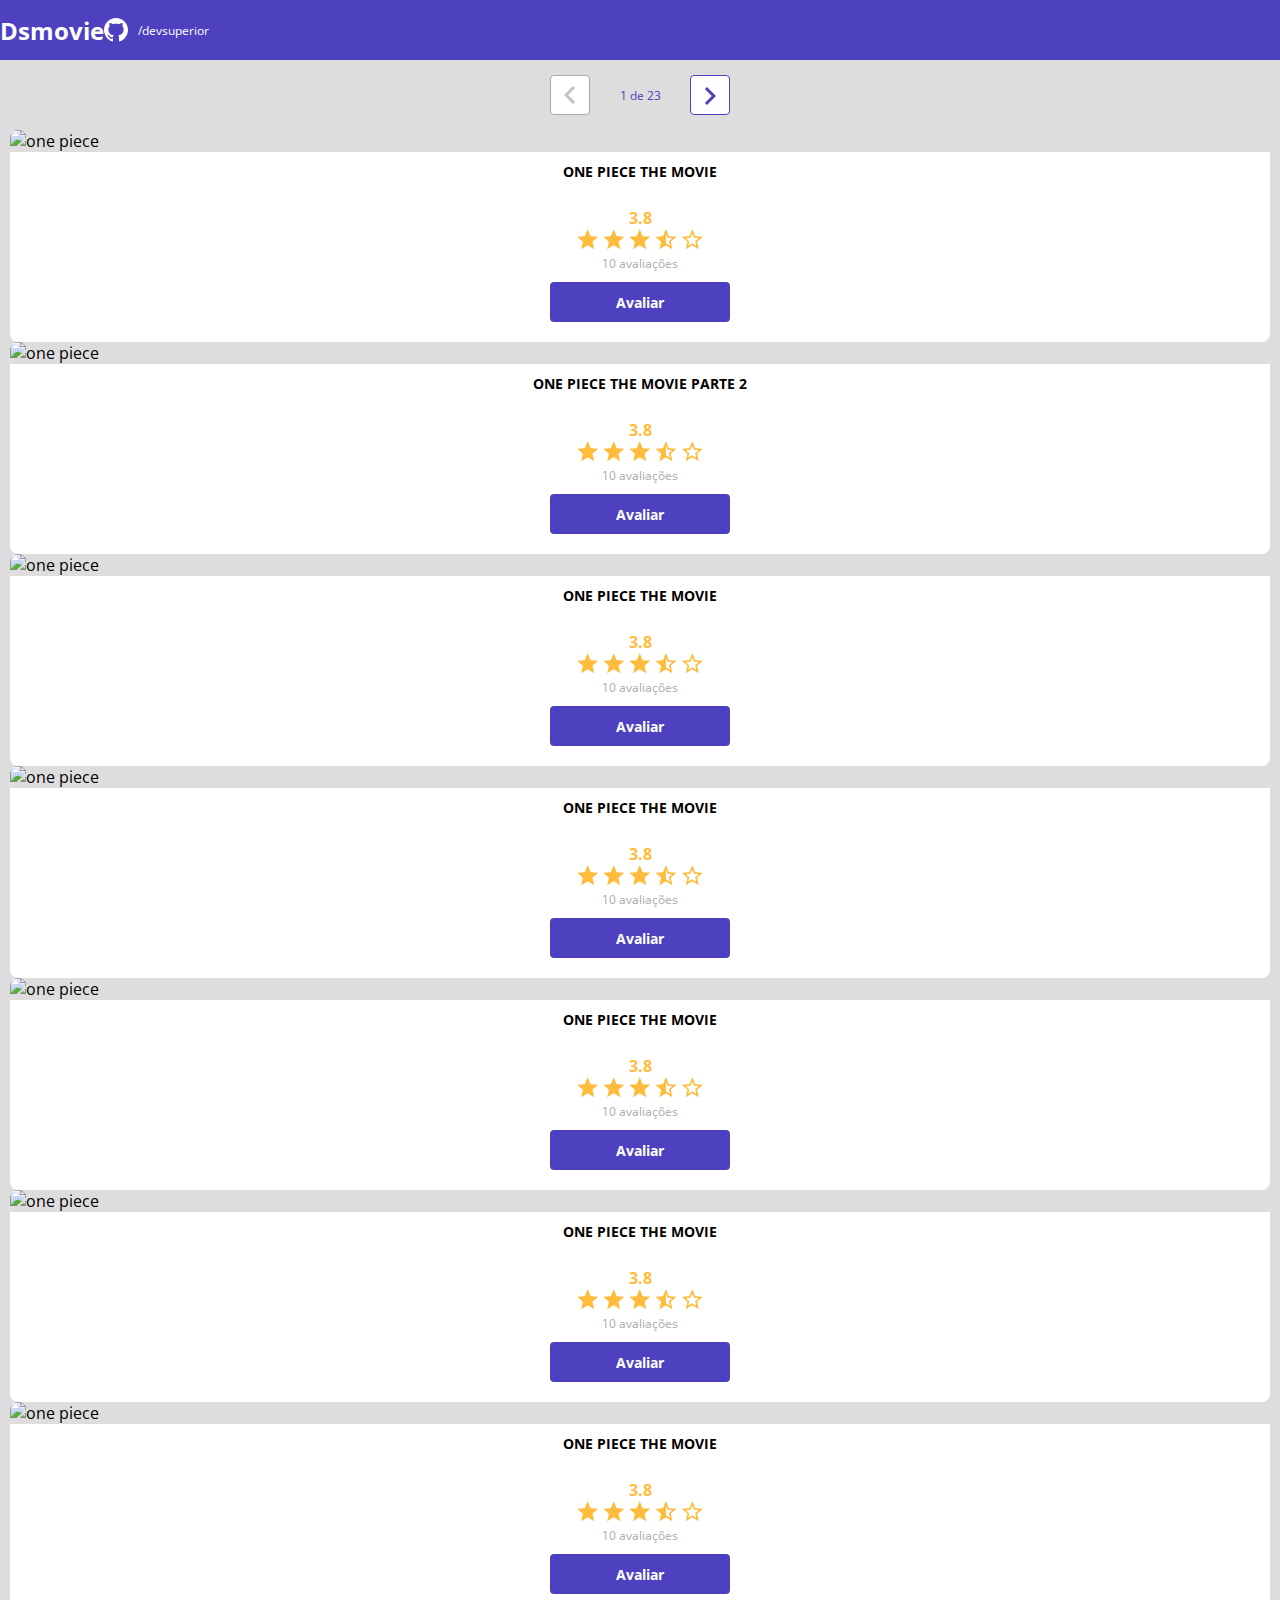
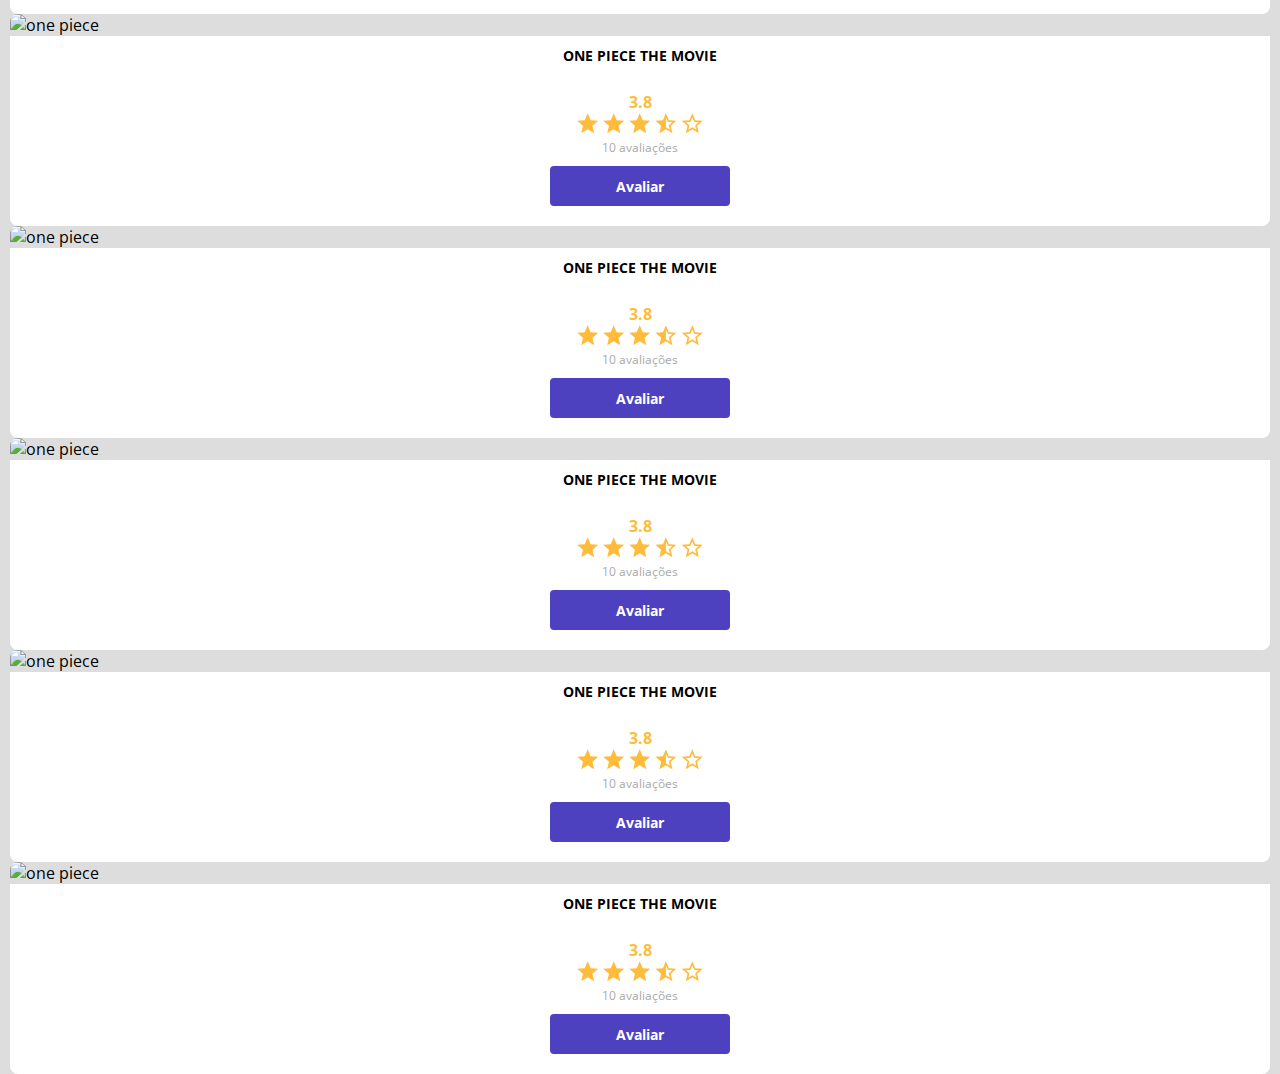
==== commit 0ccf4015: "componente de paginação" ====
--- a/index.html
+++ b/index.html
@@ -22,6 +22,23 @@
  </header>
  <main>
    <section id="dsmovie-card-list" class="container">
+
+    <div class="dsmovie-pagination-container">
+<div class="dsmovie-pagination-box">
+
+<button disabled> 
+  <img src="img/arrow.svg" alt="voltar">
+</button>
+
+<p>1 de 23</p>
+
+<button>
+<img class="dsmovie-flip-horizontal" src="img/arrow.svg" alt="proxima">
+</button>
+
+</div>
+
+    </div>
     
 <div class="row">
   
--- a/css/styles.css
+++ b/css/styles.css
@@ -60,7 +60,7 @@
   margin-right: 10px;
 }
 #dsmovie-card-list{
-  padding: 40px 10px;
+  padding: 0 10px;
 }
 
 .dsmovie-card{
@@ -161,4 +161,50 @@
   flex-direction: column;
   align-items: center;
   justify-content: space-between;
+}
+.dsmovie-pagination-container{
+  padding: 15px 0;
+  display: flex;
+  justify-content: center;
+}
+
+.dsmovie-pagination-box {
+  width: 180px;
+  display: flex;
+  justify-content: space-between;
+  align-items: center;
+}
+
+.dsmovie-pagination-box p{
+margin: 0;
+font-size: 12px;
+color: var(--color-primary);
+font-weight: 400;
+}
+.dsmovie-pagination-box button{
+  width: 40px;
+  height: 40px;
+  border: 1px solid var(--color-primary);
+  border-radius: 4px;
+  background-color: var(--white);
+  display: flex;
+  justify-content: center;
+  align-items: center;
+}
+
+.dsmovie-pagination-box button img{
+filter: brightness(0) saturate(100%) invert(19%) sepia(99%) saturate(2289%) hue-rotate(242deg) brightness(90%) contrast(86%);
+}
+
+.dsmovie-pagination-box button:disabled {
+
+border: 1px solid var(--text-light-gray);
+}
+.dsmovie-pagination-box button:disabled img{
+  filter: unset;
+
+}
+
+.dsmovie-flip-horizontal{
+  transform: rotate(180deg);
 }